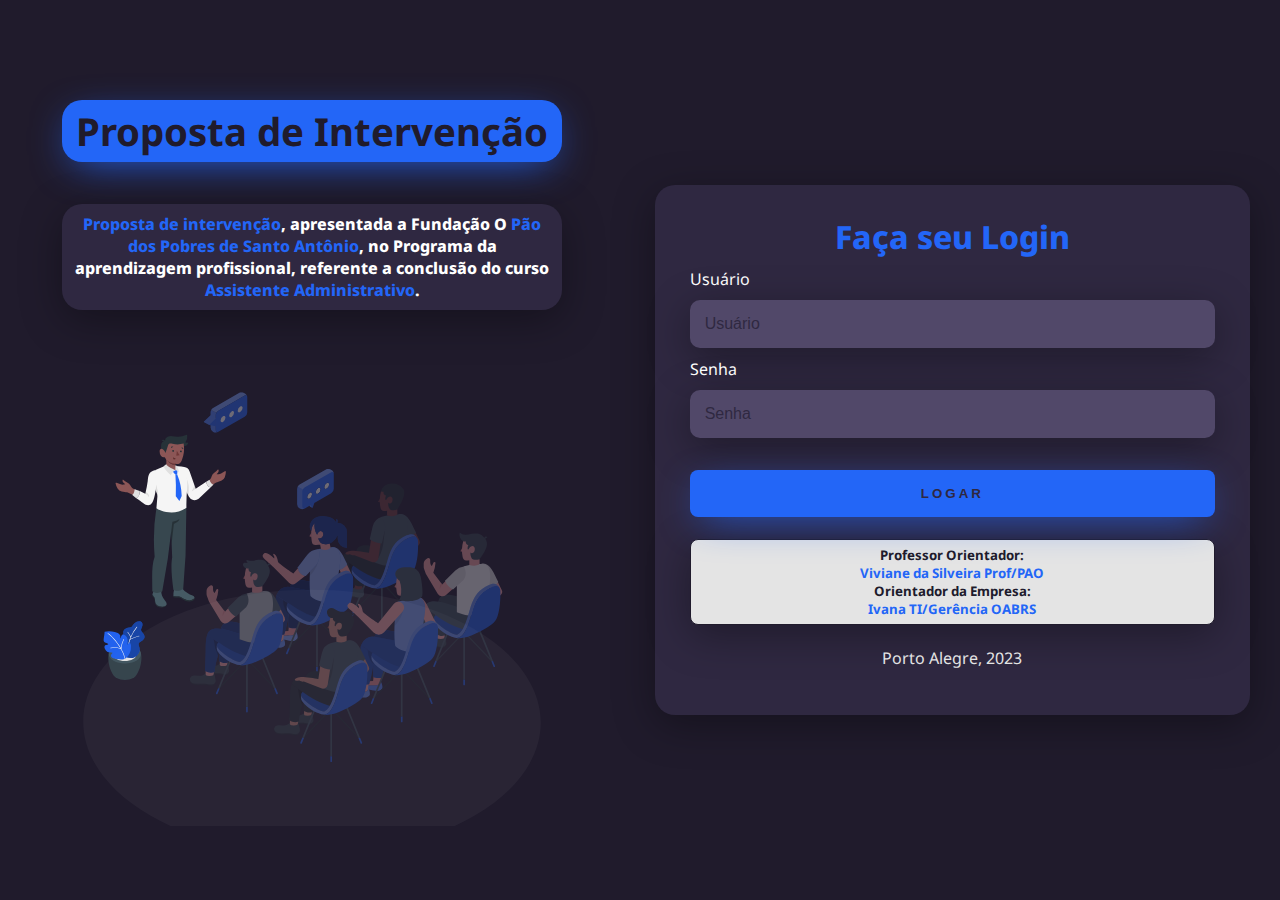
==== index/index.html @ eb379afb "Primeiro Commit" ====
<!DOCTYPE html>

<html>

<head>
	<title>Login - Proposta de Intervenção</title>
	<meta content="width=device-width, initial-scale=1.0" charset="utf-8">
	<link rel="stylesheet" href="index.css">
	
</head>

<body>
	<div class="main-login">

		<div class="left-login">
			<h1>Proposta de Intervenção</h1>
			<p><span class="blue">Proposta de intervenção</span>, apresentada a Fundação O
				<span class="blue">Pão dos Pobres de Santo Antônio</span>, no Programa da aprendizagem
				profissional, referente a conclusão do curso <span class="blue">Assistente
					Administrativo</span>.
			</p>

			<img src="../Imagens/Imagem 1.svg" alt="imagemlogin" class="left-login-image">
		</div>

		<div class="right-login">
			<div class="card-login">
				<form>
					<h1>Faça seu Login</h1>
					<div class="textfield">
						<label for="usuario">Usuário</label>
						<input type="text" id="usuario" name="usuario" placeholder="Usuário">
					</div>

					<div class="textfield">
						<label for="senha">Senha</label>
						<input type="password" id="senha" name="senha" placeholder="Senha"><br>
					</div>
					<button onClick="js1()" type="button" class="btn-login">Logar</button>

				</form>
				<h5 class="h5">Professor Orientador:<br>
					<span class="blue">Viviane da Silveira Prof/PAO</span><br>
					<span class="blue"></span>Orientador da Empresa:<br>
					<span class="blue">Ivana TI/Gerência OABRS</span><br>
				</h5>
				<p>Porto Alegre, 2023</p>

			</div>

		</div>
	</div>
	<!------------Cabeçalho---------------------------------------------------------------->
	<!-----------------------------------------Abertura postagem-------------------------->

	<!-- SCRIPTS -->
	<script type="text/javascript" src="index.js">
	</script> 
</body>

</html>
---- index/index.css ----
@import url('https://fonts.googleapis.com/css2?family=Noto+Sans:wght@400;700&display=swap');

body {
    margin: 0px;
    font-family: 'Noto Sans', sans-serif;
    background: #201b2c;
}

body * {
    box-sizing: border-box;
}

/*----------------Caixa 1-----------------------------------------------------*/

.main-login {
    width: 100%;
    height: 100%;
    display: flex;
    align-items: center;
}
/*---------------Caixa esquerda---------------------------------------------------*/
.left-login {
    width: 100%;
    height: 100%;
    display: flex;
    align-items: center;
    flex-direction: column;
}

.left-login > h1 {
    color: #201b2c;
    font-size: 3vw;
    text-align: center;
    width: 80%;
    height: 25%;
    padding: 5px;
    background-color: #2366F7;
    border-radius: 20px;
    text-align: center;
    box-shadow: 0px 10px 40px -12px  #2366F7;
}

.left-login > p {
    width: 80%;
    height: 25%;
    font-size: medium;
    align-items: center;
    background-color: #2f2841;
    color: #FFF;
    font-weight: 800;
    border-radius: 4px;
    padding: 9px;
    border-radius: 20px;
    text-align: center;
    box-shadow: 0px 10px 40px #00000056;

}


.left-login-image {
    width: 80%;
    /* height: 50%; */
    align-items: top;
    z-index: 1;
    position: center, absolute;
}
/*---------------Caixa Direita---------------------------------------------------*/
.right-login {
    padding: 30px; /*Mexi aqui*/
    width: 100%;
    height: 100vh;
    display: flex;
    align-items: center;
}

.card-login {  
    width: 100%;
    height: auto;
    display: block;
    justify-self: center;
    justify-content: center;
    align-items: center;
    flex-direction: column;
    padding: 30px 35px;
    background-color: #2f2841;
    border-radius: 20px;
    box-shadow: 0px 10px 40px #00000056;
}
.card-login > form > h1 {
    color: #2366F7;
    font-weight: 800;
    margin: 0;
    text-align: center;
}

.card-login > p {
    width: 100%;
    text-align: center;
    font-size: 500;
    color: #e4e4e4;
    font-size: medium;

}

.textfield {
    width: 100%;
    display: flex;
    flex-direction: column;
    align-items: flex-start;
    justify-content: center;
    margin: 10px 0px;
}
.textfield > input {
    width: 100%;
    border: none;
    border-radius: 10px;
    padding: 15px;
    background: #514869;
    color: #FFF;
    font-size: 12pt;
    box-shadow: 0px 10px 40px #00000056;
    box-sizing: border-box;
    overflow: none;
    outline: none;
}

.textfield > label {
    color: #FFF;
    margin-bottom: 10px;
}

.textfield > input::placeholder {
    color: #2f2841;
}
/*---------------Botão---------------------------------------------------*/
.btn-login {
    width: 100%;
    padding: 16px 0px;
    border: none;
    border-radius: 8px;
    outline: none;
    text-transform: uppercase;
    font-weight: 800;
    letter-spacing: 3px;
    color: #2f2841;
    background: #2366F7;
    cursor: pointer;
    box-shadow: 0px 10px 40px -12px  #2366F7;
    transition: 0.5s ease;
}

.btn-login > a {
    text-decoration: none;
    padding: 16px 100px;
    text-align: center;
    outline: #201b2c, #201b2c;

}

.btn-login:hover {
    color: #2366F7;
    background-color: #FFF;

}

.h5 {  
    width: 100%;
    height: auto;
    color: #201b2c;
    align-items: center;
    text-align: center;
    padding: 6px 3px ;
    background: #e4e4e4;
    border: solid 1px #201b2c;
    border-radius: 8px;
    box-shadow: 0px 10px 40px #00000056;

}
/*--------Medias---------------------------------------------------------------*/

@media screen and (max-width: 950px) {
    .card-login {
        width: 85%;
    }
}

@media screen and (max-width: 600px) {
    .main-login {
        flex-direction: column;
    }
    .left-login {
        display: none;
    }
    .left-login {
        width: 100%;
        height: none;
    }
    .right-login {
        width: 100%;
        height: none;
    }
    .left-login {
        width: 50vh;
    }
    .card-login {
        width: 90%;
    }
}
/*--------Colors---------------------------------------------------------------*/

.blue {
    color: #2366F7;
    font-size: 900;
}
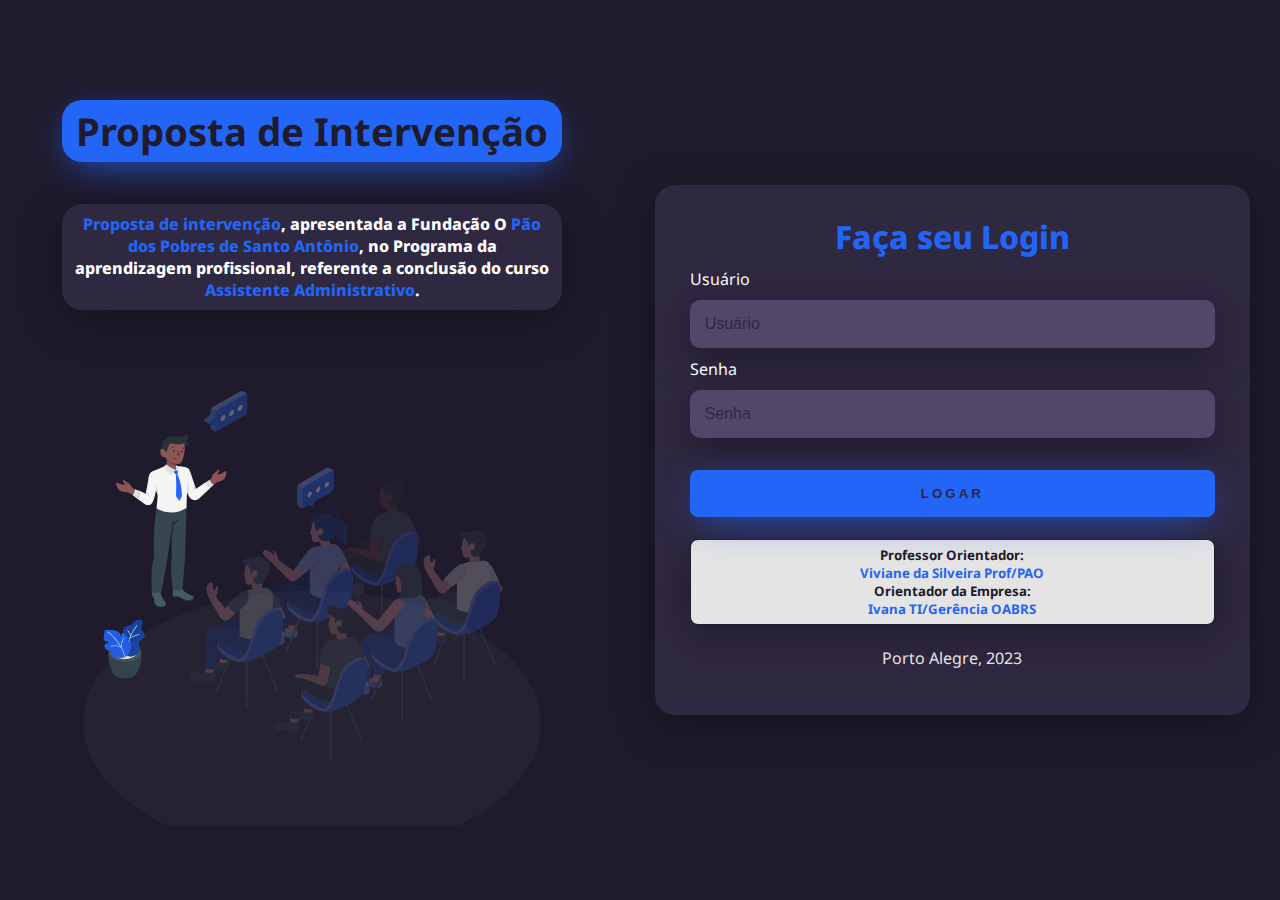
==== commit 8002ffe0: "Alteração de código index.html" ====
--- a/index/index.html
+++ b/index/index.html
@@ -11,21 +11,19 @@
 
 <body>
 	<div class="main-login">
-
 		<div class="left-login">
 			<h1>Proposta de Intervenção</h1>
-			<p><span class="blue">Proposta de intervenção</span>, apresentada a Fundação O
+				<p><span class="blue">Proposta de intervenção</span>, apresentada a Fundação O
 				<span class="blue">Pão dos Pobres de Santo Antônio</span>, no Programa da aprendizagem
 				profissional, referente a conclusão do curso <span class="blue">Assistente
-					Administrativo</span>.
-			</p>
-
+					Administrativo</span>.</p>
 			<img src="../Imagens/Imagem 1.svg" alt="imagemlogin" class="left-login-image">
-		</div>
+		</div><!--left-login-->
 
 		<div class="right-login">
 			<div class="card-login">
-				<form>
+				<form><!--form-->
+
 					<h1>Faça seu Login</h1>
 					<div class="textfield">
 						<label for="usuario">Usuário</label>
@@ -38,21 +36,18 @@
 					</div>
 					<button onClick="js1()" type="button" class="btn-login">Logar</button>
 
-				</form>
-				<h5 class="h5">Professor Orientador:<br>
-					<span class="blue">Viviane da Silveira Prof/PAO</span><br>
-					<span class="blue"></span>Orientador da Empresa:<br>
-					<span class="blue">Ivana TI/Gerência OABRS</span><br>
-				</h5>
+				</form><!--form-->
+					<h5 class="h5">Professor Orientador:<br>
+						<span class="blue">Viviane da Silveira Prof/PAO</span><br>
+						<span class="blue"></span>Orientador da Empresa:<br>
+						<span class="blue">Ivana TI/Gerência OABRS</span><br>
+					</h5>
 				<p>Porto Alegre, 2023</p>
 
-			</div>
-
-		</div>
-	</div>
+			</div><!--card-login-->
+		</div><!--right-login-->
+	</div><!--main-login-->
 	<!------------Cabeçalho---------------------------------------------------------------->
-	<!-----------------------------------------Abertura postagem-------------------------->
-
 	<!-- SCRIPTS -->
 	<script type="text/javascript" src="index.js">
 	</script> 
